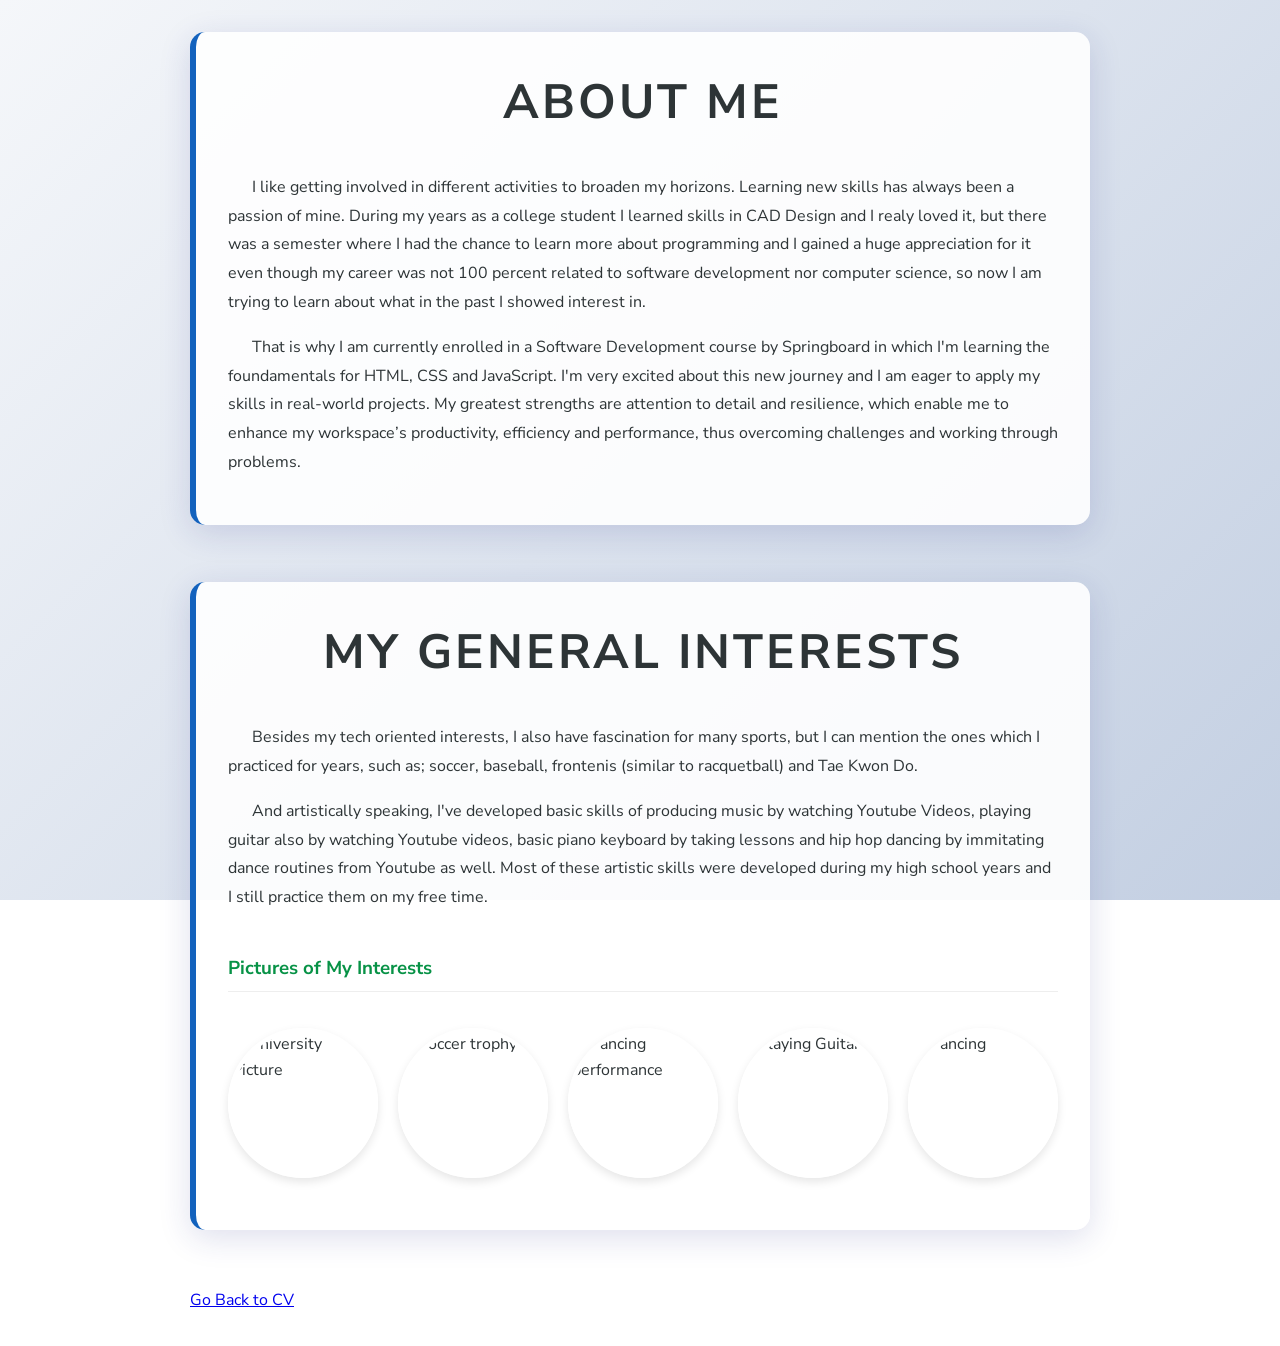
==== AboutMeMovil.html @ 2e704a75 "Add files via upload" ====
<!doctype html>
<html lang="en">
  <head>
    <meta charset="UTF-8" />
    <meta name="viewport" content="width=device-width, initial-scale=1.0" />
    <title>About Me</title>
    <link rel="stylesheet" href="CV_StylesheetMovil.css" />
    <link rel="preconnect" href="https://fonts.googleapis.com" />
    <link rel="preconnect" href="https://fonts.gstatic.com" crossorigin />
    <link
      href="https://fonts.googleapis.com/css2?family=Noto+Sans:ital,wght@0,100..900;1,100..900&family=Nunito+Sans:ital,opsz,wght@0,6..12,200..1000;1,6..12,200..1000&display=swap"
      rel="stylesheet"
    />
  </head>
  <body class="aboutme-page">
    <!--Starting with the About Me Section, step which I missed in my first CV document-->

    <section>
      <h1>About me</h1>
      <p>
        I like getting involved in different activities to broaden my horizons.
        Learning new skills has always been a passion of mine. During my years
        as a college student I learned skills in CAD Design and I realy loved
        it, but there was a semester where I had the chance to learn more about
        programming and I gained a huge appreciation for it even though my
        career was not 100 percent related to software development nor computer
        science, so now I am trying to learn about what in the past I showed
        interest in.
      </p>

      <p>
        That is why I am currently enrolled in a Software Development course by
        Springboard in which I'm learning the foundamentals for HTML, CSS and
        JavaScript. I'm very excited about this new journey and I am eager to
        apply my skills in real-world projects. My greatest strengths are
        attention to detail and resilience, which enable me to enhance my
        workspace’s productivity, efficiency and performance, thus overcoming
        challenges and working through problems.
      </p>
    </section>
    <br />

    <!--Adding a space to talk about my general interests as sports and music-->

    <section>
      <h1>My General Interests</h1>
      <p>
        Besides my tech oriented interests, I also have fascination for many
        sports, but I can mention the ones which I practiced for years, such as;
        soccer, baseball, frontenis (similar to racquetball) and Tae Kwon Do.
      </p>

      <p>
        And artistically speaking, I've developed basic skills of producing
        music by watching Youtube Videos, playing guitar also by watching
        Youtube videos, basic piano keyboard by taking lessons and hip hop
        dancing by immitating dance routines from Youtube as well. Most of these
        artistic skills were developed during my high school years and I still
        practice them on my free time.
      </p>
      <br />

      <h3>Pictures of My Interests</h3>
      <div class="interests-gallery">
        <img src="Images/Uiversity.jpg" alt="University Picture" />
        <img src="Images/Soccer.jpg" alt="Soccer trophy" />
        <img src="Images/music.jpg" alt="Dancing performance" />
        <img src="Images/music2.jpg" alt="Playing Guitar" />
        <img src="Images/dance.jpg" alt="Dancing" />
      </div>
    </section>
    <br />
    <a href="MyCVMovil.html">Go Back to CV</a>
  </body>
</html>
---- CV_StylesheetMovil.css ----
/* Variables para colores y estilos consistentes */
:root {
  --primary-color: #079246;
  --secondary-color: #1362bd;
  --bg-gradient: linear-gradient(135deg, #f5f7fa 0%, #c3cfe2 100%);
  --glass-bg: rgba(255, 255, 255, 0.9);
  --text-dark: #2d3436;
  --text-light: #636e72;
  --shadow: 0 8px 32px 0 rgba(31, 38, 135, 0.15);
}

* {
  box-sizing: border-box;
  margin: 0;
  padding: 0;
}

body {
  font-family: "Nunito Sans", sans-serif;
  line-height: 1.6;
  color: var(--text-dark);
  background: var(--bg-gradient);
  background-attachment: fixed;
  padding: 2rem;
  display: flex;
  flex-direction: column;
  align-items: center;
}

/* Contenedor principal para limitar el ancho en pantallas grandes */
body > * {
  width: 100%;
  max-width: 900px;
}

/* Foto de Perfil */
.pp {
  display: block;
  margin: 2rem auto;
  width: 180px;
  height: 180px;
  object-fit: cover;
  border-radius: 50%;
  border: 4px solid white;
  box-shadow: var(--shadow);
  transition: transform 0.3s ease;
}

.pp:hover {
  transform: scale(1.05);
}

/* Encabezados */
h1 {
  font-size: clamp(2rem, 5vw, 3rem); /* Tamaño fluido */
  text-align: center;
  color: var(--text-dark);
  margin-bottom: 0.5rem;
}

h2 {
  font-size: 1.2rem;
  text-align: center;
  color: var(--primary-color);
  text-transform: uppercase;
  letter-spacing: 2px;
  margin-bottom: 2rem;
}

/* Navegación y Contacto */
nav {
  background: var(--glass-bg);
  padding: 1.5rem;
  border-radius: 15px;
  box-shadow: var(--shadow);
  display: flex;
  flex-wrap: wrap;
  justify-content: center;
  gap: 20px;
  margin-bottom: 2rem;
}

nav a {
  color: var(--secondary-color);
  text-decoration: none;
  font-weight: 700;
  transition: color 0.3s;
}

nav a:hover {
  color: var(--primary-color);
}

/* Secciones Estilo Tarjeta Moderno */
section {
  background: var(--glass-bg);
  margin-bottom: 2rem;
  padding: 2rem;
  border-radius: 15px;
  box-shadow: var(--shadow);
  border-left: 6px solid var(--primary-color);
  transition: transform 0.3s ease;
}

section:hover {
  transform: translateY(-5px);
}

h3 {
  color: var(--primary-color);
  margin-bottom: 1rem;
  border-bottom: 1px solid #eee;
  padding-bottom: 0.5rem;
}

/* Ajustes para Tablas Responsivas */
table {
  width: 100%;
  border-collapse: collapse;
  margin: 1rem 0;
  overflow-x: auto;
  display: block; /* Permite scroll lateral en móviles */
}

th,
td {
  padding: 12px;
  border: 1px solid #ddd;
  text-align: left;
}

th {
  background-color: var(--primary-color);
  color: white;
}

/* Formulario */
form {
  display: grid;
  gap: 1rem;
  background: none;
  box-shadow: none;
  padding: 0;
}

input,
select,
textarea {
  padding: 12px;
  border: 1px solid #ddd;
  border-radius: 8px;
  font-family: inherit;
}

button {
  background-color: var(--primary-color);
  color: white;
  padding: 12px 24px;
  border: none;
  border-radius: 8px;
  font-weight: bold;
  cursor: pointer;
  transition: background-color 0.3s;
}

button:hover {
  background-color: #045d2c;
}

/* Galería de Intereses (About Me) */
.interests-gallery {
  display: grid;
  grid-template-columns: repeat(auto-fit, minmax(120px, 1fr));
  gap: 15px;
  justify-items: center;
}

.interests-gallery img {
  width: 120px;
  height: 120px;
  border-radius: 15px; /* Cuadrado redondeado para variar */
  object-fit: cover;
  transition: all 0.3s ease;
}

.interests-gallery img:hover {
  transform: scale(1.1) rotate(3deg);
}

/* Aplicando la estética unificada a la página About Me */

.aboutme-page {
  /* Usamos el mismo fondo degradado y centrado que el CV principal */
  background: var(--bg-gradient);
  background-attachment: fixed;
  min-height: 100vh;
  padding: 2rem 1rem;
  display: flex;
  flex-direction: column;
  align-items: center;
}

.aboutme-page section {
  /* Estilo de tarjeta "Glassmorphism" coherente con MyCV */
  background: var(--glass-bg);
  border-left: 6px solid var(--secondary-color); /* Color azul para diferenciar secciones de interés */
  box-shadow: var(--shadow);
  border-radius: 15px;
  padding: 2rem;
  margin-bottom: 2rem;
  max-width: 900px;
  width: 100%;
  transition: transform 0.3s ease;
}

.aboutme-page section:hover {
  transform: translateY(-5px);
}

.aboutme-page h1 {
  color: var(--text-dark);
  text-transform: uppercase;
  letter-spacing: 3px;
  margin-bottom: 2rem;
  text-align: center;
}

.aboutme-page p {
  text-indent: 1.5em;
  color: var(--text-dark);
  line-height: 1.8;
  margin-bottom: 1rem;
}

/* Galería de Intereses Refinada */
.interests-gallery {
  display: grid;
  /* Grid responsivo: se ajusta solo según el tamaño de la pantalla */
  grid-template-columns: repeat(auto-fit, minmax(150px, 1fr));
  gap: 20px;
  padding: 20px 0;
  justify-items: center;
}

.aboutme-page .interests-gallery img {
  width: 150px;
  height: 150px;
  object-fit: cover;
  border-radius: 50%;
  border: 4px solid white; /* Borde blanco para resaltar sobre el cristal */
  box-shadow: 0 4px 10px rgba(0, 0, 0, 0.1);
  transition: all 0.4s cubic-bezier(0.175, 0.885, 0.32, 1.275);
  cursor: pointer;
}

.aboutme-page .interests-gallery img:hover {
  transform: scale(1.15);
  border-color: var(--secondary-color);
  box-shadow: 0 12px 20px rgba(0, 0, 0, 0.2);
  z-index: 10;
}

/* Ajustes para móviles (Media Query integrada) */
@media screen and (max-width: 430px) {
  .aboutme-page {
    padding: 1rem;
  }

  .aboutme-page section {
    padding: 1.2rem;
    border-left-width: 4px;
  }

  .interests-gallery {
    grid-template-columns: repeat(
      2,
      1fr
    ); /* Dos columnas en móviles pequeños */
    gap: 10px;
  }

  .aboutme-page .interests-gallery img {
    width: 120px;
    height: 120px;
  }
}

/* --- MEDIA QUERIES PARA MÓVILES --- */
/* --- ESTILOS ESPECÍFICOS PARA MÓVILES (Hasta 430px) --- */
@media screen and (max-width: 430px) {
  body {
    margin: 10px;
    padding: 10px;
    background-attachment: scroll; /* Mejora el rendimiento en móviles */
  }

  h1 {
    font-size: 1.8rem; /* Ajuste para que tu nombre no se corte */
  }

  /* Ajuste de tu Foto de Perfil */
  .pp {
    width: 10rem;
    height: 10rem;
    margin-top: 1rem;
  }

  /* Tu navegación vertical centrada con estilo Glass */
  nav {
    flex-direction: column;
    align-items: center;
    gap: 12px;
    padding: 1.2rem;
    text-align: center;
  }

  /* Estética de las secciones en pantallas pequeñas */
  section {
    padding: 15px;
    margin-bottom: 1.5rem;
    border-left-width: 4px; /* Un poco más delgado para pantallas pequeñas */
  }

  /* Optimizando tus tablas para swipe lateral */
  table {
    display: block;
    width: 100%;
    overflow-x: auto;
    white-space: nowrap;
    border-radius: 8px;
  }

  /* Ajuste de lectura */
  p {
    text-indent: 1em;
    font-size: 0.95rem; /* Un pelín más pequeño para legibilidad */
  }

  /* Imágenes responsivas en 'About Me' */
  .interests-gallery img {
    width: 100px;
    height: 100px;
  }
}

@media print {
  /* Ocultar elementos que no quieres en el papel */
  nav,
  form,
  .btn-download,
  hr,
  button {
    display: none !important;
  }

  /* Ajustar el diseño para que ocupe toda la página */
  body {
    background: white;
    margin: 0;
    padding: 0;
  }

  section {
    box-shadow: none;
    border: none;
    margin: 0;
    padding: 10px 0;
    page-break-inside: avoid; /* Evita que una sección se corte entre dos páginas */
  }

  h1,
  h2,
  h3 {
    color: black;
    text-shadow: none;
  }
}
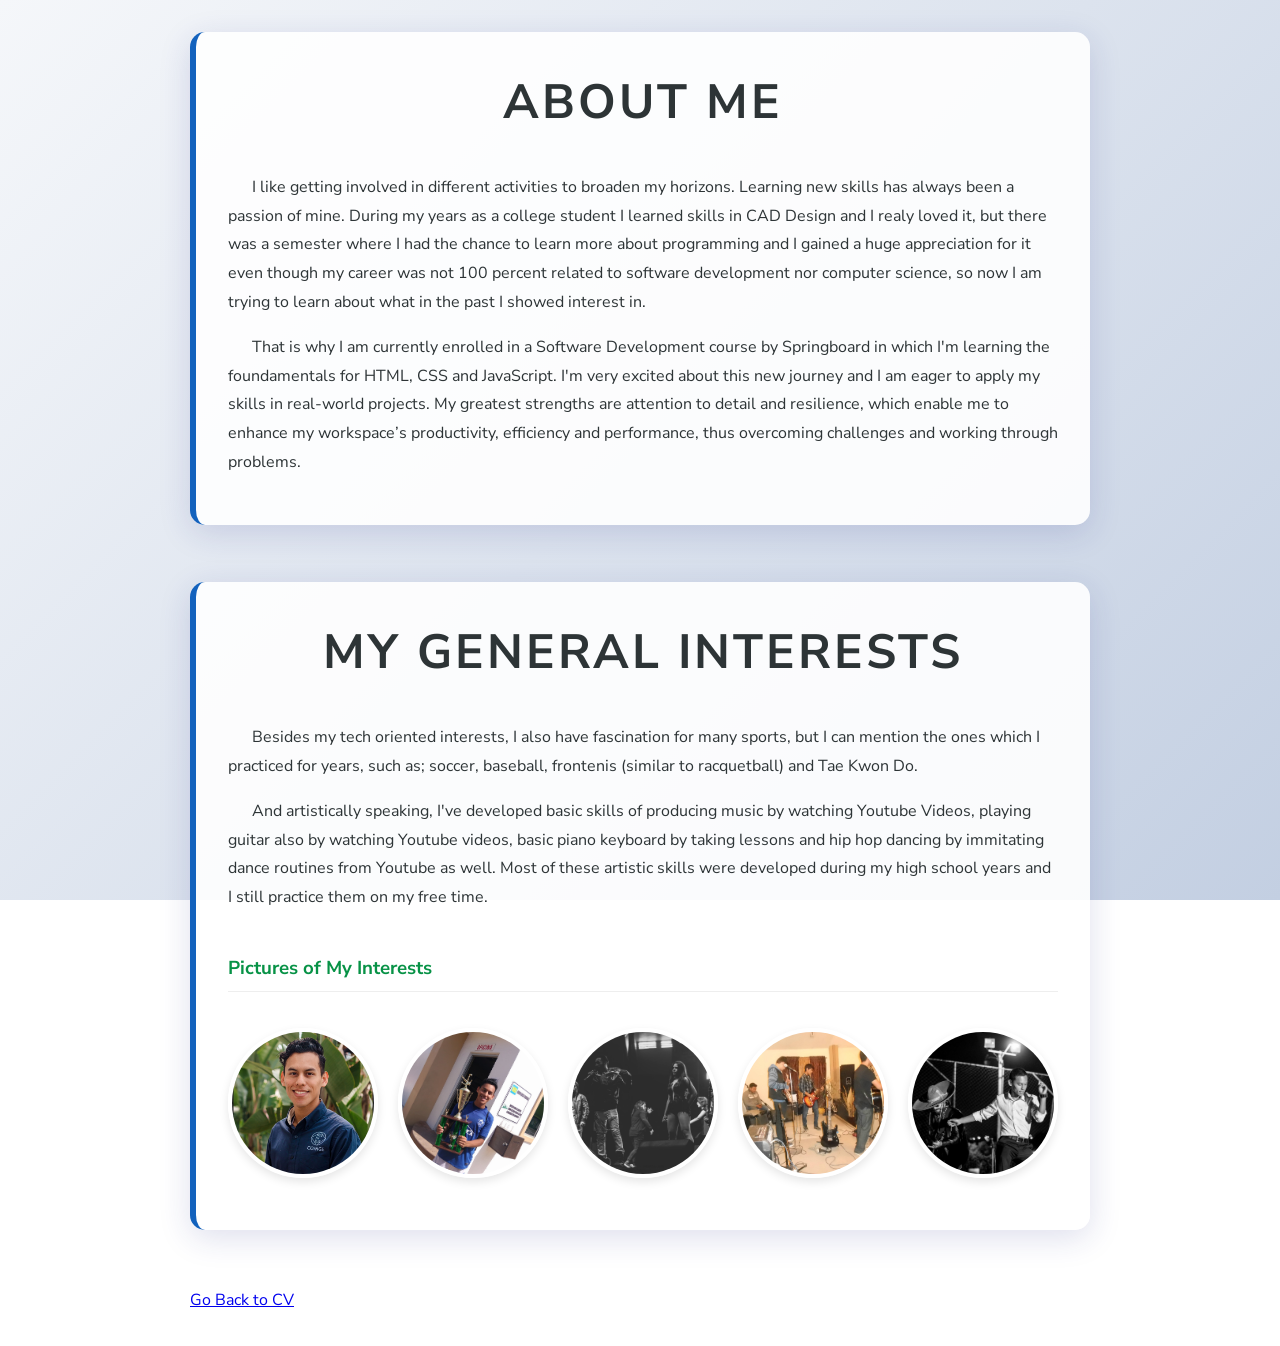
==== commit b8cf0631: "Add files via upload" ====
--- a/AboutMeMovil.html
+++ b/AboutMeMovil.html
@@ -63,7 +63,7 @@
       <h3>Pictures of My Interests</h3>
       <div class="interests-gallery">
         <img src="Images/Uiversity.jpg" alt="University Picture" />
-        <img src="Images/Soccer.jpg" alt="Soccer trophy" />
+        <img src="Images/soccer.jpg" alt="Soccer trophy" />
         <img src="Images/music.jpg" alt="Dancing performance" />
         <img src="Images/music2.jpg" alt="Playing Guitar" />
         <img src="Images/dance.jpg" alt="Dancing" />
